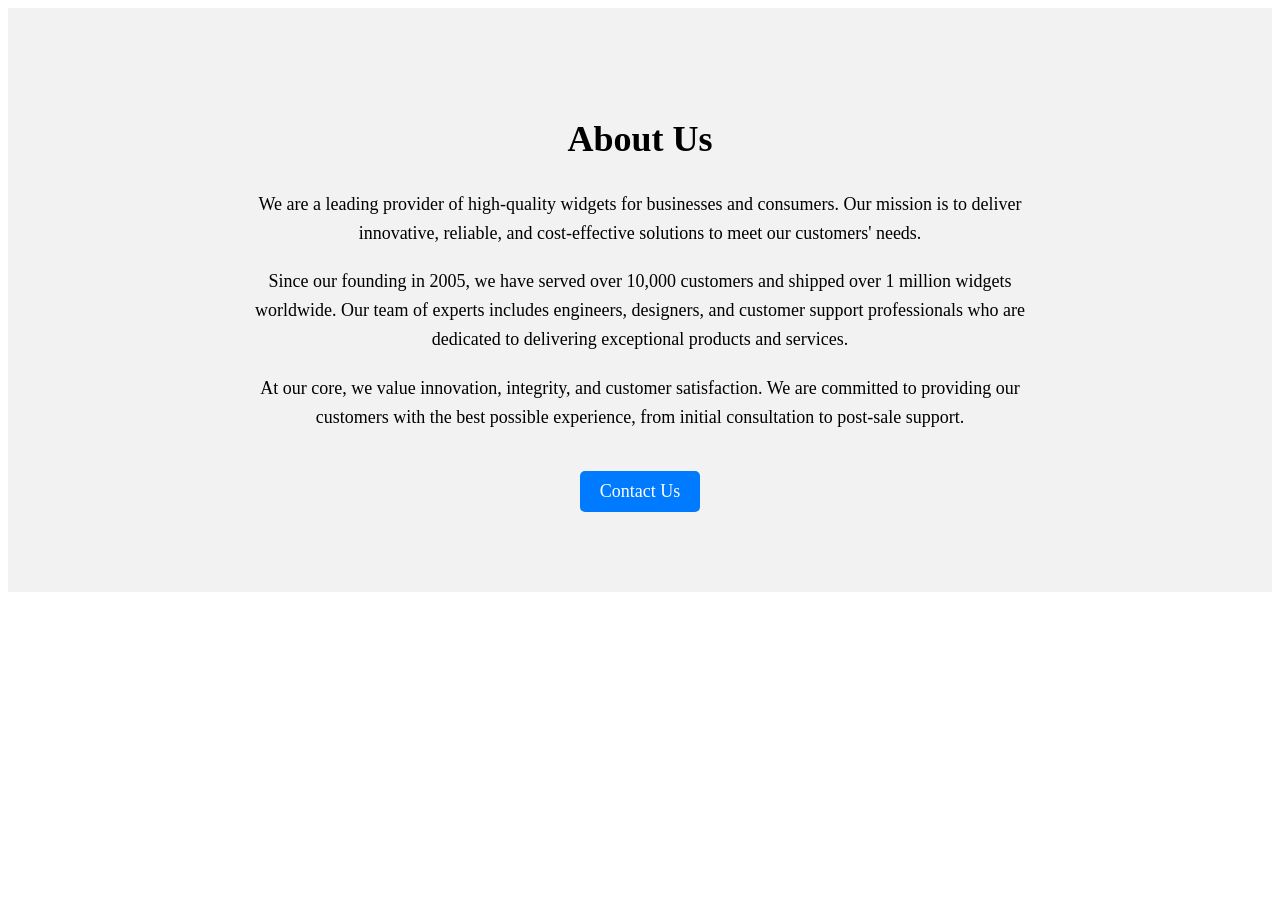
==== about.html @ 0718bd45 "new file:   about.css 	new file:   about.html 	deleted:    tempConv.css 	deleted:    temperatureConv" ====
<!DOCTYPE html>
<html lang="en">
<head>
    <meta charset="UTF-8">
    <meta http-equiv="X-UA-Compatible" content="IE=edge">
    <meta name="viewport" content="width=device-width, initial-scale=1.0">
    <title>Document</title>
    <link rel="stylesheet" href="about.css">
</head>
<body>
    <section id="about">
        <div class="container">
          <h2>About Us</h2>
          <p>We are a leading provider of high-quality widgets for businesses and consumers. Our mission is to deliver innovative, reliable, and cost-effective solutions to meet our customers' needs.</p>
          <p>Since our founding in 2005, we have served over 10,000 customers and shipped over 1 million widgets worldwide. Our team of experts includes engineers, designers, and customer support professionals who are dedicated to delivering exceptional products and services.</p>
          <p>At our core, we value innovation, integrity, and customer satisfaction. We are committed to providing our customers with the best possible experience, from initial consultation to post-sale support.</p>
          <a href="#contact" class="btn">Contact Us</a>
        </div>
      </section>
      
    
</body>
</html>
---- about.css ----
#about {
    background-color: #f2f2f2;
    padding: 80px 0;
  }
  
  .container {
    max-width: 800px;
    margin: 0 auto;
    text-align: center;
  }
  
  h2 {
    font-size: 36px;
    margin-bottom: 30px;
  }
  
  p {
    font-size: 18px;
    line-height: 1.6;
    margin-bottom: 20px;
  }
  
  .btn {
    display: inline-block;
    background-color: #007bff;
    color: #fff;
    font-size: 18px;
    padding: 10px 20px;
    border-radius: 5px;
    text-decoration: none;
    margin-top: 20px;
  }
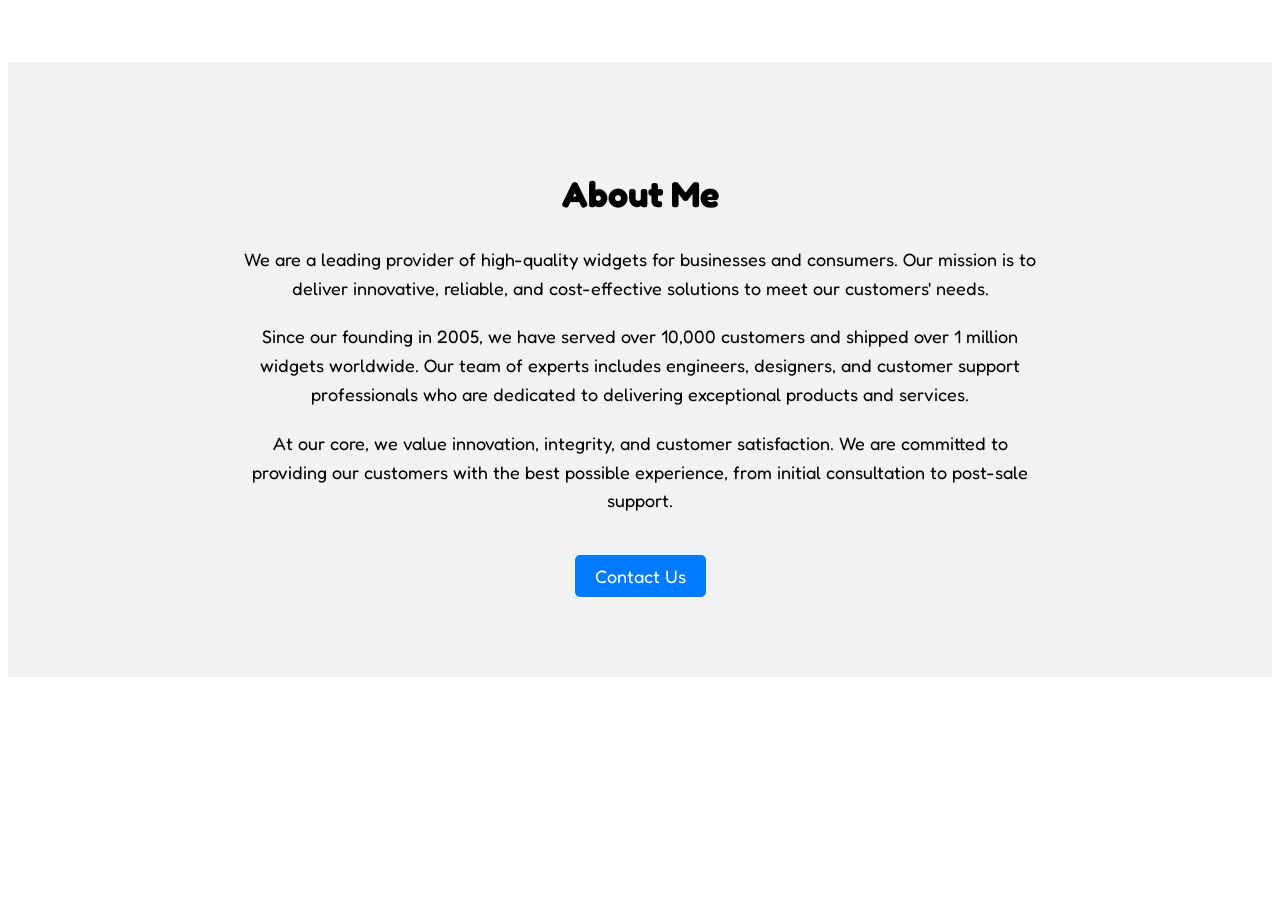
==== commit 21d77090: "modified:   about.css 	modified:   about.html 	modified:   contact.css 	modified:   index.html 	new " ====
--- a/about.html
+++ b/about.html
@@ -4,13 +4,16 @@
     <meta charset="UTF-8">
     <meta http-equiv="X-UA-Compatible" content="IE=edge">
     <meta name="viewport" content="width=device-width, initial-scale=1.0">
-    <title>Document</title>
+    <title>About</title>
     <link rel="stylesheet" href="about.css">
 </head>
 <body>
+  <div class="home">
+    <a href="./index.html"><img src="./images/home.png" alt=""></a>
+</div>
     <section id="about">
         <div class="container">
-          <h2>About Us</h2>
+          <h2>About Me</h2>
           <p>We are a leading provider of high-quality widgets for businesses and consumers. Our mission is to deliver innovative, reliable, and cost-effective solutions to meet our customers' needs.</p>
           <p>Since our founding in 2005, we have served over 10,000 customers and shipped over 1 million widgets worldwide. Our team of experts includes engineers, designers, and customer support professionals who are dedicated to delivering exceptional products and services.</p>
           <p>At our core, we value innovation, integrity, and customer satisfaction. We are committed to providing our customers with the best possible experience, from initial consultation to post-sale support.</p>
--- a/about.css
+++ b/about.css
@@ -1,33 +1,44 @@
+@import url('https://fonts.googleapis.com/css2?family=Fredoka+One&display=swap');
+
+* {
+  font-family: 'Fredoka One', cursive;
+}
+
+.home {
+  margin: 10px 40px 0px 1400px;
+  max-width: fit-content;
+  position: static;
+}
+
 #about {
-    background-color: #f2f2f2;
-    padding: 80px 0;
-  }
-  
-  .container {
-    max-width: 800px;
-    margin: 0 auto;
-    text-align: center;
-  }
-  
-  h2 {
-    font-size: 36px;
-    margin-bottom: 30px;
-  }
-  
-  p {
-    font-size: 18px;
-    line-height: 1.6;
-    margin-bottom: 20px;
-  }
-  
-  .btn {
-    display: inline-block;
-    background-color: #007bff;
-    color: #fff;
-    font-size: 18px;
-    padding: 10px 20px;
-    border-radius: 5px;
-    text-decoration: none;
-    margin-top: 20px;
-  }
-  +  background-color: #f2f2f2;
+  padding: 80px 0;
+}
+
+.container {
+  max-width: 800px;
+  margin: 0 auto;
+  text-align: center;
+}
+
+h2 {
+  font-size: 36px;
+  margin-bottom: 30px;
+}
+
+p {
+  font-size: 18px;
+  line-height: 1.6;
+  margin-bottom: 20px;
+}
+
+.btn {
+  display: inline-block;
+  background-color: #007bff;
+  color: #fff;
+  font-size: 18px;
+  padding: 10px 20px;
+  border-radius: 5px;
+  text-decoration: none;
+  margin-top: 20px;
+}
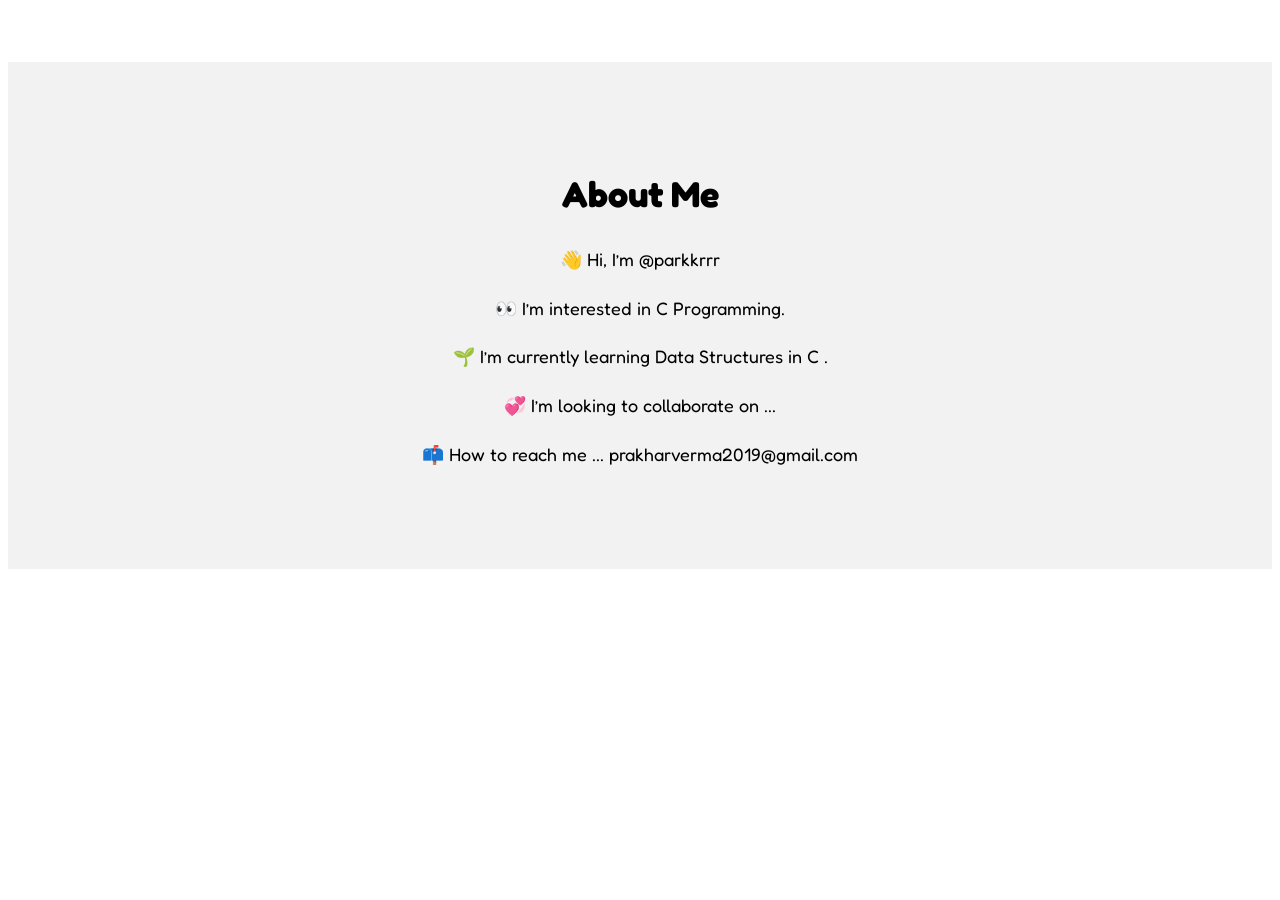
==== commit 547ad7fc: "Changes to be committed: 	modified:   about.html 	new file:   images/about.png 	modified:   projects" ====
--- a/about.html
+++ b/about.html
@@ -1,26 +1,30 @@
 <!DOCTYPE html>
 <html lang="en">
+
 <head>
-    <meta charset="UTF-8">
-    <meta http-equiv="X-UA-Compatible" content="IE=edge">
-    <meta name="viewport" content="width=device-width, initial-scale=1.0">
-    <title>About</title>
-    <link rel="stylesheet" href="about.css">
+  <meta charset="UTF-8">
+  <meta http-equiv="X-UA-Compatible" content="IE=edge">
+  <meta name="viewport" content="width=device-width, initial-scale=1.0">
+  <title>About</title>
+  <link rel="stylesheet" href="about.css">
 </head>
+
 <body>
   <div class="home">
     <a href="./index.html"><img src="./images/home.png" alt=""></a>
-</div>
-    <section id="about">
-        <div class="container">
-          <h2>About Me</h2>
-          <p>We are a leading provider of high-quality widgets for businesses and consumers. Our mission is to deliver innovative, reliable, and cost-effective solutions to meet our customers' needs.</p>
-          <p>Since our founding in 2005, we have served over 10,000 customers and shipped over 1 million widgets worldwide. Our team of experts includes engineers, designers, and customer support professionals who are dedicated to delivering exceptional products and services.</p>
-          <p>At our core, we value innovation, integrity, and customer satisfaction. We are committed to providing our customers with the best possible experience, from initial consultation to post-sale support.</p>
-          <a href="#contact" class="btn">Contact Us</a>
-        </div>
-      </section>
-      
-    
+  </div>
+  <section id="about">
+    <div class="container">
+      <h2>About Me</h2>
+      <p>👋 Hi, I’m @parkkrrr</p>
+      <p>👀 I’m interested in C Programming.</p>
+      <p>🌱 I’m currently learning Data Structures in C .</p>
+      <p>💞️ I’m looking to collaborate on ...</p>
+      <p>📫 How to reach me ... prakharverma2019@gmail.com</p>
+    </div>
+  </section>
+
+
 </body>
+
 </html>
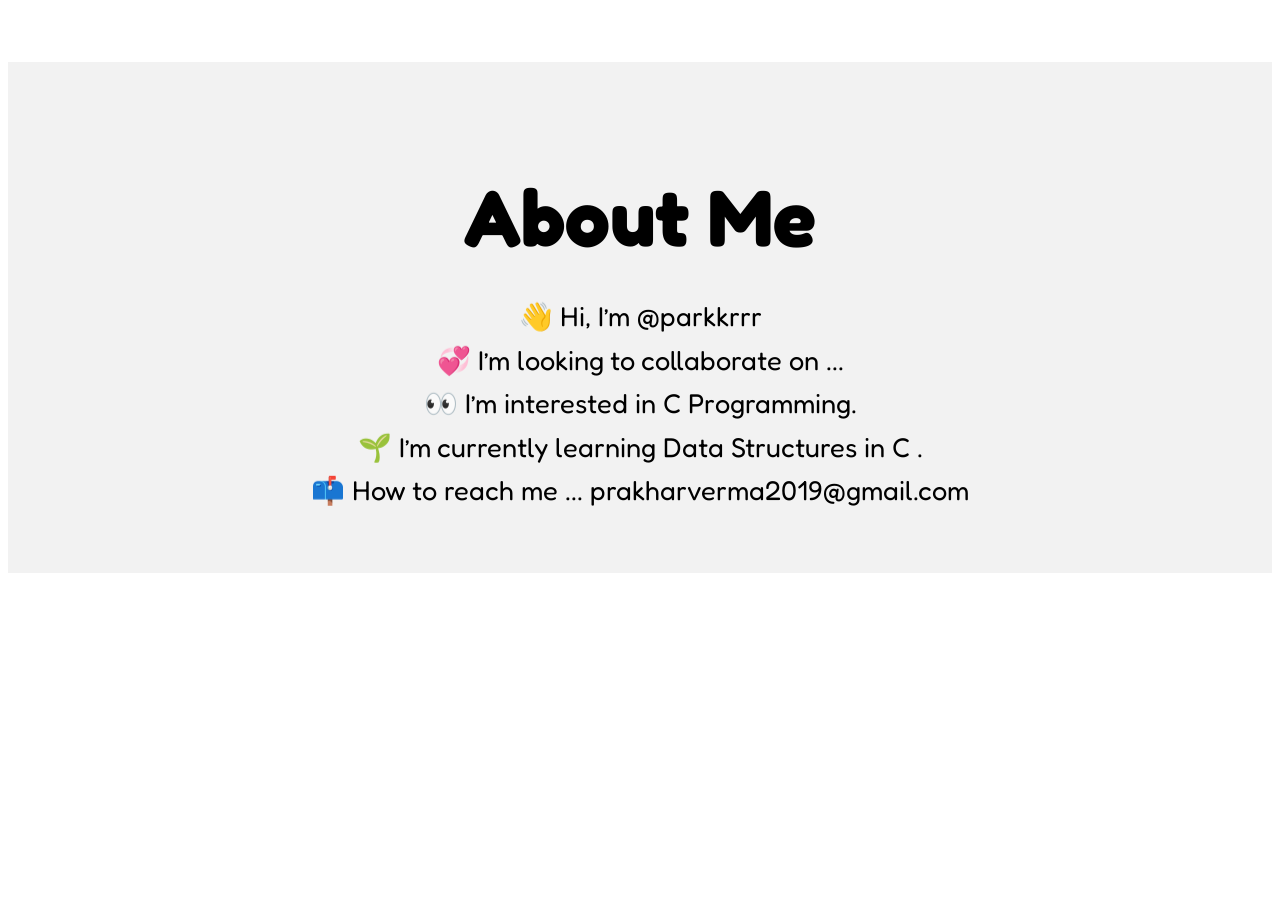
==== commit 385e314b: "deleted:    about.css 	modified:   about.html 	modified:   projects/tempConverter.html" ====
--- a/about.html
+++ b/about.html
@@ -6,7 +6,76 @@
   <meta http-equiv="X-UA-Compatible" content="IE=edge">
   <meta name="viewport" content="width=device-width, initial-scale=1.0">
   <title>About</title>
-  <link rel="stylesheet" href="about.css">
+
+  <style>
+    @import url('https://fonts.googleapis.com/css2?family=Fredoka+One&display=swap');
+
+    * {
+      font-family: 'Fredoka One', cursive;
+    }
+
+    .home {
+      margin: 10px 40px 0px 1400px;
+      max-width: fit-content;
+      position: static;
+    }
+
+    #about {
+      background-color: #f2f2f2;
+      padding: 40px 0;
+    }
+
+    .container {
+      max-width: 800px;
+      margin: 0 auto;
+      text-align: center;
+    }
+
+    h2 {
+      font-size: 5em;
+      margin-bottom: 30px;
+    }
+
+    p {
+      font-size: 1.7em;
+      line-height: 1.6;
+      margin-bottom: 20px;
+    }
+
+    .btn {
+      display: inline-block;
+      background-color: #007bff;
+      color: #fff;
+      font-size: 18px;
+      padding: 10px 20px;
+      border-radius: 5px;
+      text-decoration: none;
+      margin-top: 20px;
+    }
+
+    .animation {
+      text-align: center;
+      text-shadow: 0 10 10px rgba(239, 50, 50, 0.8);
+      animation: glowing 2s ease-in-out infinite;
+    }
+
+    @keyframes glowing {
+      0% {
+        text-shadow: 0 0 10px rgba(255, 255, 255, 0.8);
+      }
+
+      50% {
+        font-size: 1.75em;
+        text-shadow: 0 0 20px rgba(0, 123, 255, 0.8);
+      }
+
+      100% {
+        font-size: 1.7em;
+        text-shadow: 0 0 10px rgba(255, 255, 255, 0.8);
+      }
+    }
+  </style>
+
 </head>
 
 <body>
@@ -16,11 +85,11 @@
   <section id="about">
     <div class="container">
       <h2>About Me</h2>
-      <p>👋 Hi, I’m @parkkrrr</p>
-      <p>👀 I’m interested in C Programming.</p>
-      <p>🌱 I’m currently learning Data Structures in C .</p>
-      <p>💞️ I’m looking to collaborate on ...</p>
-      <p>📫 How to reach me ... prakharverma2019@gmail.com</p>
+      <p class="animation">👋 Hi, I’m @parkkrrr <br>
+        💞️ I’m looking to collaborate on ... <br>
+        👀 I’m interested in C Programming. <br>
+        🌱 I’m currently learning Data Structures in C . <br>
+        📫 How to reach me ... prakharverma2019@gmail.com</p>
     </div>
   </section>
 
